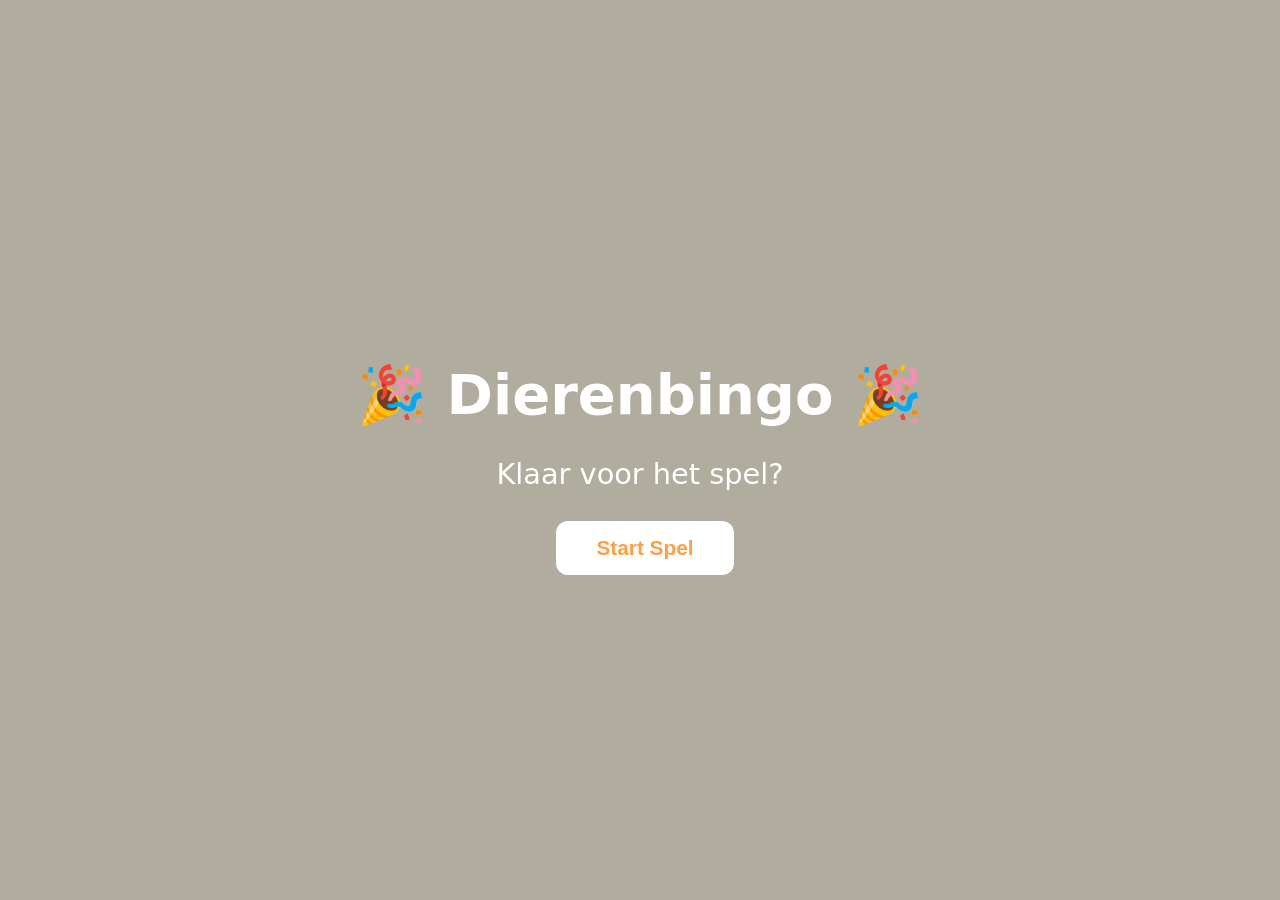
==== index.html @ 0db5ee46 "Add files via upload" ====
<!DOCTYPE html>
<html lang="nl">
<head>
    <meta charset="UTF-8">
    <meta name="viewport" content="width=device-width, initial-scale=1.0">
    <title>Dieren Bingo</title>
    <link rel="stylesheet" href="style.css">
</head>
<body>
    <div id="intro" class="intro">
        <div class="intro-content">
            <h1 class="intro-title">🎉 Dierenbingo 🎉</h1>
            <p class="intro-text">Klaar voor het spel?</p>
            <button id="btn-start" class="intro-btn">Start Spel</button>
        </div>
    </div>
    <div id="app-ui" class="hidden">
        <header>
            <div id="counter">Resterend: 20</div>
            <div class="actions">
                <button id="btn-music-toggle" title="Muziek uit/aan">🔊</button>
                <button id="btn-settings">⚙️ Instellingen</button>
                <button id="btn-bingo">BINGO!</button>
                <button id="btn-print">Print Kaarten</button>
                <button id="btn-reset">Reset Spel</button>
            </div>
        </header>
        <main>
            <section id="history"></section>
            <section id="molen">
                <div id="draw-display">
                    <div id="ball" class="hidden"></div>
                    <div id="result" class="hidden">
                        <img id="result-img" src="" alt="">
                        <h2 id="result-name"></h2>
                    </div>
                </div>
                <button id="btn-draw" autofocus>Trek Dier</button>
            </section>
        </main>
    </div>
    <audio id="bingo-sound" src="sounds/bingo.mp3"></audio>
    <audio id="intro-music" src="sounds/intro-music.mp3" loop autoplay></audio>
    <audio id="background-music" src="sounds/intro-music.mp3" loop></audio>
    
    <!-- Modal: Instellingen -->
    <div id="modal-settings" class="modal hidden">
        <div class="modal-content modal-large">
            <h2>⚙️ Instellingen</h2>
            
            <!-- Geluid Toggle -->
            <div class="setting-group">
                <h3>Geluid</h3>
                <label class="toggle-label">
                    <input type="checkbox" id="setting-sound-enabled" checked>
                    <span>Geluid ingeschakeld</span>
                </label>
            </div>
            
            <!-- Muziek Controls -->
            <div class="setting-group">
                <h3>Achtergrondmuziek</h3>
                <label style="display: block; margin-top: 10px;">Volume: <span id="bg-vol-display">10%</span></label>
                <input type="range" id="setting-bg-volume" min="0" max="100" value="10" style="width: 100%; margin-top: 5px;">
            </div>
            
            <!-- Speech Controls -->
            <div class="setting-group">
                <h3>Spraak</h3>
                <label class="toggle-label">
                    <input type="checkbox" id="setting-speech-enabled" checked>
                    <span>Dieren namen uitspreken</span>
                </label>
                
                <label style="display: block; margin-top: 10px;">Volume: <span id="speech-vol-display">100%</span></label>
                <input type="range" id="setting-speech-volume" min="0" max="100" value="100" style="width: 100%; margin-top: 5px;">
            </div>
            
            <div class="modal-buttons" style="margin-top: 20px;">
                <button class="modal-btn modal-btn-cancel" id="modal-btn-close-settings">Sluiten</button>
            </div>
        </div>
    </div>
    
    <!-- Modal: Spel Hervatten of Nieuw Spel -->
    <div id="modal-resume" class="modal hidden">
        <div class="modal-content">
            <h2>Bingo</h2>
            <p>Je hebt een actieve bingo ronde. Wat wil je doen?</p>
            <div class="modal-buttons">
                <button class="modal-btn modal-btn-confirm" id="modal-btn-resume">Hervatten</button>
                <button class="modal-btn modal-btn-cancel" id="modal-btn-new-game-start">Nieuw Spel</button>
            </div>
        </div>
    </div>
    
    <!-- Modal: Doorspelen? -->
    <div id="modal-bingo" class="modal hidden">
        <div class="modal-content">
            <h2>🎉 BINGO! 🎉</h2>
            <p>Doorspelen?</p>
            <div class="modal-buttons">
                <button class="modal-btn modal-btn-confirm" id="modal-btn-continue">Ja, Doorspelen</button>
                <button class="modal-btn modal-btn-cancel" id="modal-btn-new-game">Nee, Nieuw Spel</button>
            </div>
        </div>
    </div>
    
    <!-- Modal: Spel Resetten? -->
    <div id="modal-reset" class="modal hidden">
        <div class="modal-content">
            <h2>Spel Resetten?</h2>
            <p>Weet je het zeker?</p>
            <div class="modal-buttons">
                <button class="modal-btn modal-btn-confirm" id="modal-btn-reset-yes">Ja, Resetten</button>
                <button class="modal-btn modal-btn-cancel" id="modal-btn-reset-no">Nee, Annuleren</button>
            </div>
        </div>
    </div>
    
    <script src="app.js"></script>
</body>
</html>
---- style.css ----
/* Synopsis: Festive layout, history chips, molen, and print styles. */
:root {
    --bg-color: #fdf6e3;
    --primary: #ff9f43;
    --secondary: #1dd1a1;
    --text: #222f3e;
}

body {
    font-family: system-ui, sans-serif;
    margin: 0;
    padding: 0;
    background-color: var(--bg-color);
    background-image: url('images/bingo-16-9gamewallpaper.png');
    background-size: cover;
    background-position: center;
    background-attachment: fixed;
    color: var(--text);
}

#app-ui {
    max-width: 1000px;
    margin: 20px auto;
    background: rgba(255, 255, 255, 0.92);
    padding: 20px;
    border-radius: 16px;
    box-shadow: 0 8px 16px rgba(0,0,0,0.1);
}

header {
    display: flex;
    justify-content: space-between;
    align-items: center;
    border-bottom: 3px dashed var(--primary);
    padding-bottom: 15px;
    margin-bottom: 20px;
}

#counter {
    font-size: 1.5rem;
    font-weight: bold;
}

button {
    border: none;
    padding: 10px 20px;
    font-size: 1.2rem;
    border-radius: 8px;
    cursor: pointer;
    font-weight: bold;
    color: white;
    margin-left: 10px;
    transition: opacity 0.2s, transform 0.1s;
}

button:hover:not(:disabled) { transform: scale(1.05); }
button:disabled { opacity: 0.5; cursor: not-allowed; }
#btn-draw { background: var(--primary); padding: 15px 30px; font-size: 1.5rem; width: 100%; margin: 0; }
#btn-bingo { background: #ee5253; }
#btn-print { background: var(--secondary); }
#btn-reset { background: #576574; }
#btn-bg-music { background: #8e44ad; }

main {
    display: flex;
    gap: 20px;
}

#history {
    flex: 2;
    display: flex;
    flex-wrap: wrap;
    gap: 10px;
    background: #f1f2f6;
    padding: 15px;
    border-radius: 12px;
    min-height: 150px;
    align-content: flex-start;
}

.chip {
    background: white;
    border: 2px solid var(--primary);
    border-radius: 20px;
    padding: 8px 12px;
    display: flex;
    align-items: center;
    gap: 8px;
    font-weight: bold;
    font-size: 1.1rem;
    color: var(--primary);
    animation: slideIn 0.3s ease-out;
}

.chip-num {
    display: none;
}

.chip-icon {
    font-size: 2rem;
}

@keyframes slideIn {
    0% { transform: scale(0.5); opacity: 0; }
    100% { transform: scale(1); opacity: 1; }
}

#molen {
    flex: 1;
    display: flex;
    flex-direction: column;
    gap: 15px;
}

#draw-display {
    height: 250px;
    background: white;
    border: 4px solid var(--primary);
    border-radius: 50%;
    display: flex;
    justify-content: center;
    align-items: center;
    position: relative;
    overflow: hidden;
}

.hidden { display: none !important; }

#ball {
    width: 60px;
    height: 60px;
    background: radial-gradient(circle, #f1c40f, #e67e22);
    border-radius: 50%;
    box-shadow: 0 4px 12px rgba(0,0,0,0.3);
}

.rolling { animation: roll 1.5s cubic-bezier(0.25, 0.1, 0.25, 1); }

@keyframes roll {
    0% { transform: translate(-100px, -100px) rotate(0deg); opacity: 1; }
    50% { transform: translate(0, 0) rotate(360deg) scale(1.5); opacity: 1; }
    100% { transform: translate(0, 0) rotate(720deg) scale(0); opacity: 0; }
}

#result { text-align: center; animation: popIn 0.3s ease-out; }
#result img { 
    width: 120px; 
    height: 120px;
    filter: drop-shadow(0 0 20px rgba(255, 159, 67, 0.8)) drop-shadow(0 0 40px rgba(29, 209, 161, 0.6));
    animation: glow 1.5s ease-in-out infinite;
}
#result h2 { margin: 10px 0 0 0; font-size: 1.5rem; color: var(--primary); }

@keyframes popIn {
    0% { transform: scale(0); opacity: 0; }
    100% { transform: scale(1); opacity: 1; }
}

@keyframes glow {
    0%, 100% { filter: drop-shadow(0 0 20px rgba(255, 159, 67, 0.8)) drop-shadow(0 0 40px rgba(29, 209, 161, 0.6)); }
    50% { filter: drop-shadow(0 0 30px rgba(255, 159, 67, 1)) drop-shadow(0 0 60px rgba(29, 209, 161, 0.8)); }
}

/* ============ INTRO ============ */
.intro {
    position: fixed;
    top: 0;
    left: 0;
    width: 100%;
    height: 100%;
    background-image: url('images/bingo-16-9HDwallpaper.png');
    background-size: cover;
    background-position: center;
    background-attachment: fixed;
    display: flex;
    justify-content: center;
    align-items: center;
    z-index: 10000;
}

.intro::before {
    content: '';
    position: absolute;
    top: 0;
    left: 0;
    width: 100%;
    height: 100%;
    background: rgba(0, 0, 0, 0.3);
    z-index: -1;
}

.intro-content {
    text-align: center;
    color: white;
    animation: bounceIn 0.8s cubic-bezier(0.68, -0.55, 0.265, 1.55);
    position: relative;
    z-index: 10;
}

.intro-title {
    font-size: 3.5rem;
    margin-bottom: 20px;
    animation: slideUp 0.6s ease-out;
}

.intro-text {
    font-size: 1.8rem;
    margin-bottom: 30px;
    animation: slideUp 0.6s ease-out 0.2s both;
}

.intro-btn {
    font-size: 1.3rem;
    padding: 15px 40px;
    border-radius: 12px;
    border: none;
    background: white;
    color: var(--primary);
    font-weight: bold;
    cursor: pointer;
    animation: slideUp 0.6s ease-out 0.4s both;
    transition: transform 0.2s;
}

.intro-btn:hover {
    transform: scale(1.1);
}

@keyframes slideUp {
    0% { transform: translateY(30px); opacity: 0; }
    100% { transform: translateY(0); opacity: 1; }
}

@keyframes bounceIn {
    0% { transform: scale(0); }
    50% { transform: scale(1.1); }
    100% { transform: scale(1); }
}

@keyframes fadeOut {
    0% { opacity: 1; }
    100% { opacity: 0; }
}

@keyframes fadeOutAudio {
    0% { volume: 1; }
    100% { volume: 0; }
}

/* ============ MODALS ============ */
.modal {
    position: fixed;
    top: 0;
    left: 0;
    width: 100%;
    height: 100%;
    background: rgba(0, 0, 0, 0.5);
    display: flex;
    justify-content: center;
    align-items: center;
    z-index: 5000;
    animation: fadeIn 0.3s ease-out;
}

.modal.hidden {
    display: none;
}

.modal-content {
    background: white;
    padding: 30px 40px;
    border-radius: 16px;
    box-shadow: 0 10px 40px rgba(0,0,0,0.3);
    max-width: 400px;
    text-align: center;
    animation: popIn 0.3s ease-out;
}

.modal-content.modal-large {
    max-width: 500px;
    text-align: left;
}

.modal-content h2 {
    margin: 0 0 20px 0;
    font-size: 1.5rem;
    color: var(--primary);
}

.modal-content p {
    margin: 0 0 25px 0;
    font-size: 1.1rem;
    color: var(--text);
}

.modal-buttons {
    display: flex;
    gap: 10px;
    justify-content: center;
}

.modal-btn {
    padding: 12px 25px;
    font-size: 1rem;
    border-radius: 8px;
    border: none;
    cursor: pointer;
    font-weight: bold;
    transition: transform 0.1s;
}

.modal-btn:hover {
    transform: scale(1.05);
}

.modal-btn-confirm {
    background: var(--primary);
    color: white;
}

.modal-btn-cancel {
    background: #dfe4ea;
    color: var(--text);
}

/* ============ SETTINGS ============ */
.setting-group {
    margin-bottom: 20px;
    padding-bottom: 20px;
    border-bottom: 1px solid #eee;
}

.setting-group h3 {
    margin: 0 0 12px 0;
    color: var(--primary);
    font-size: 1.1rem;
}

.toggle-label {
    display: flex;
    align-items: center;
    gap: 10px;
    cursor: pointer;
    font-weight: 500;
    user-select: none;
}

.toggle-label input[type="checkbox"] {
    width: 20px;
    height: 20px;
    cursor: pointer;
    accent-color: var(--primary);
}

.setting-group label {
    display: block;
    font-size: 0.95rem;
    color: var(--text);
    margin-top: 8px;
}

.setting-group select {
    width: 100%;
    padding: 8px;
    margin-top: 5px;
    font-size: 0.95rem;
    border: 1px solid #dfe4ea;
    border-radius: 6px;
    background: white;
}

/* ============ MUSIC TOGGLE ============ */
#btn-music-toggle {
    background: #8e44ad;
    padding: 10px 15px;
    font-size: 1.3rem;
    min-width: 45px;
    margin-left: 0;
}
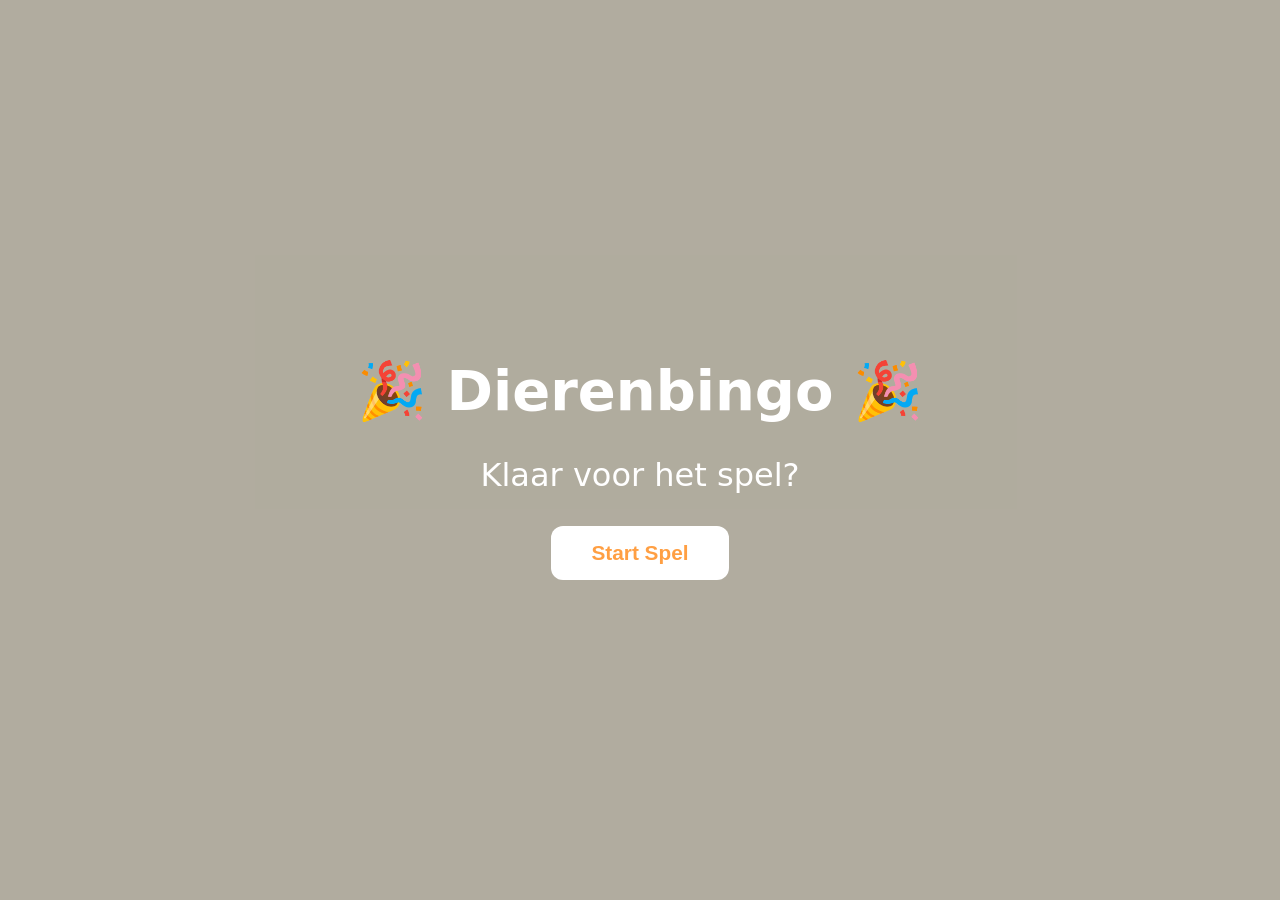
==== commit 3f2e182c: "Updates bingocards" ====
--- a/index.html
+++ b/index.html
@@ -118,6 +118,29 @@
         </div>
     </div>
     
+    <!-- Modal: Bingo Kaarten Afdrukken -->
+    <div id="modal-print-cards" class="modal hidden">
+        <div class="modal-content modal-large" style="max-width: 95vw; max-height: 95vh; display: flex; flex-direction: column;">
+            <h2>🎴 Bingo Kaarten Afdrukken</h2>
+            
+            <div style="display: flex; gap: 1rem; margin-bottom: 1.5rem; flex-wrap: wrap;">
+                <div style="display: flex; gap: 0.5rem; align-items: center;">
+                    <label for="cardCount" style="margin: 0; font-weight: 600;">Aantal kaarten:</label>
+                    <input type="number" id="cardCount" min="4" max="100" value="4" step="4" style="padding: 0.5rem; border: 1px solid #ddd; border-radius: 4px; width: 100px;">
+                </div>
+                <button id="btn-generate-cards" style="background: #ff9f43; color: white; border: none; padding: 0.5rem 1rem; border-radius: 4px; font-weight: 600; cursor: pointer;">Genereer Preview</button>
+                <button id="btn-direct-print" style="background: #1dd1a1; color: white; border: none; padding: 0.5rem 1rem; border-radius: 4px; font-weight: 600; cursor: pointer;">🖨️ Direct Afdrukken</button>
+                <span id="cardStatus" style="margin-left: auto; color: #666; font-size: 0.9rem; align-self: center;"></span>
+            </div>
+            
+            <div id="print-preview" style="flex: 1; overflow-y: auto; border: 1px solid #ddd; border-radius: 4px; background: #f9f9f9; padding: 1rem;"></div>
+            
+            <div class="modal-buttons" style="margin-top: 1rem;">
+                <button class="modal-btn modal-btn-cancel" id="modal-btn-close-cards">Sluiten</button>
+            </div>
+        </div>
+    </div>
+    
     <script src="app.js"></script>
 </body>
 </html>
--- a/style.css
+++ b/style.css
@@ -1,9 +1,28 @@
 /* Synopsis: Festive layout, history chips, molen, and print styles. */
+/* Mobile-first responsive design with adaptive breakpoints */
+
 :root {
     --bg-color: #fdf6e3;
     --primary: #ff9f43;
     --secondary: #1dd1a1;
     --text: #222f3e;
+    
+    /* Responsive spacing */
+    --spacing-xs: clamp(0.5rem, 1.5vw, 0.75rem);
+    --spacing-sm: clamp(0.75rem, 2vw, 1rem);
+    --spacing-md: clamp(1rem, 3vw, 1.5rem);
+    --spacing-lg: clamp(1.5rem, 4vw, 2rem);
+    
+    /* Responsive font sizes */
+    --font-base: clamp(0.875rem, 2.5vw, 1rem);
+    --font-lg: clamp(1rem, 3vw, 1.2rem);
+    --font-xl: clamp(1.2rem, 4vw, 1.5rem);
+    --font-2xl: clamp(1.5rem, 5vw, 2rem);
+    --font-3xl: clamp(2rem, 8vw, 3.5rem);
+}
+
+html {
+    font-size: 16px;
 }
 
 body {
@@ -16,65 +35,112 @@
     background-position: center;
     background-attachment: fixed;
     color: var(--text);
+    font-size: var(--font-base);
 }
 
 #app-ui {
     max-width: 1000px;
-    margin: 20px auto;
+    margin: var(--spacing-sm) auto;
     background: rgba(255, 255, 255, 0.92);
-    padding: 20px;
+    padding: var(--spacing-md);
     border-radius: 16px;
     box-shadow: 0 8px 16px rgba(0,0,0,0.1);
 }
 
 header {
     display: flex;
+    flex-direction: column;
+    gap: var(--spacing-sm);
     justify-content: space-between;
-    align-items: center;
+    align-items: flex-start;
     border-bottom: 3px dashed var(--primary);
-    padding-bottom: 15px;
-    margin-bottom: 20px;
+    padding-bottom: var(--spacing-md);
+    margin-bottom: var(--spacing-md);
 }
 
 #counter {
-    font-size: 1.5rem;
+    font-size: var(--font-lg);
     font-weight: bold;
+    order: -1;
+    width: 100%;
+}
+
+.actions {
+    display: flex;
+    flex-wrap: wrap;
+    gap: var(--spacing-xs);
+    width: 100%;
 }
 
 button {
     border: none;
-    padding: 10px 20px;
-    font-size: 1.2rem;
+    padding: clamp(0.6rem, 2vw, 10px) clamp(0.8rem, 3vw, 20px);
+    font-size: clamp(0.8rem, 2.5vw, 1.2rem);
     border-radius: 8px;
     cursor: pointer;
     font-weight: bold;
     color: white;
-    margin-left: 10px;
     transition: opacity 0.2s, transform 0.1s;
+    flex: 1;
+    min-width: 44px;
+    min-height: 44px;
 }
 
 button:hover:not(:disabled) { transform: scale(1.05); }
 button:disabled { opacity: 0.5; cursor: not-allowed; }
-#btn-draw { background: var(--primary); padding: 15px 30px; font-size: 1.5rem; width: 100%; margin: 0; }
+
+#btn-draw {
+    background: var(--primary);
+    padding: clamp(12px, 3vw, 15px) clamp(20px, 4vw, 30px);
+    font-size: clamp(1rem, 3.5vw, 1.5rem);
+    width: 100%;
+    margin: 0;
+    flex: none;
+}
+
 #btn-bingo { background: #ee5253; }
 #btn-print { background: var(--secondary); }
 #btn-reset { background: #576574; }
 #btn-bg-music { background: #8e44ad; }
 
+@media (min-width: 601px) {
+    header {
+        flex-direction: row;
+        align-items: center;
+        justify-content: space-between;
+    }
+    
+    #counter {
+        font-size: var(--font-xl);
+        order: 0;
+        width: auto;
+    }
+    
+    .actions {
+        width: auto;
+        flex-wrap: nowrap;
+    }
+    
+    button {
+        flex: 0 1 auto;
+    }
+}
+
 main {
     display: flex;
-    gap: 20px;
+    flex-direction: column;
+    gap: var(--spacing-md);
 }
 
 #history {
-    flex: 2;
+    flex: 1;
     display: flex;
     flex-wrap: wrap;
-    gap: 10px;
+    gap: var(--spacing-sm);
     background: #f1f2f6;
-    padding: 15px;
+    padding: var(--spacing-md);
     border-radius: 12px;
-    min-height: 150px;
+    min-height: 120px;
     align-content: flex-start;
 }
 
@@ -82,12 +148,12 @@
     background: white;
     border: 2px solid var(--primary);
     border-radius: 20px;
-    padding: 8px 12px;
+    padding: clamp(0.5rem, 1.5vw, 0.75rem) clamp(0.75rem, 2vw, 1rem);
     display: flex;
     align-items: center;
-    gap: 8px;
+    gap: var(--spacing-xs);
     font-weight: bold;
-    font-size: 1.1rem;
+    font-size: clamp(0.8rem, 2vw, 1.1rem);
     color: var(--primary);
     animation: slideIn 0.3s ease-out;
 }
@@ -97,7 +163,7 @@
 }
 
 .chip-icon {
-    font-size: 2rem;
+    font-size: clamp(1.5rem, 4vw, 2rem);
 }
 
 @keyframes slideIn {
@@ -109,11 +175,29 @@
     flex: 1;
     display: flex;
     flex-direction: column;
-    gap: 15px;
+    gap: var(--spacing-md);
+}
+
+@media (min-width: 601px) {
+    main {
+        flex-direction: row;
+    }
+    
+    #history {
+        flex: 2;
+    }
+    
+    #molen {
+        flex: 1;
+    }
 }
 
 #draw-display {
-    height: 250px;
+    height: clamp(200px, 60vw, 250px);
+    width: 100%;
+    aspect-ratio: 1;
+    max-width: 250px;
+    margin: 0 auto;
     background: white;
     border: 4px solid var(--primary);
     border-radius: 50%;
@@ -127,8 +211,8 @@
 .hidden { display: none !important; }
 
 #ball {
-    width: 60px;
-    height: 60px;
+    width: clamp(40px, 10vw, 60px);
+    height: clamp(40px, 10vw, 60px);
     background: radial-gradient(circle, #f1c40f, #e67e22);
     border-radius: 50%;
     box-shadow: 0 4px 12px rgba(0,0,0,0.3);
@@ -142,14 +226,27 @@
     100% { transform: translate(0, 0) rotate(720deg) scale(0); opacity: 0; }
 }
 
-#result { text-align: center; animation: popIn 0.3s ease-out; }
+#result { 
+    text-align: center; 
+    animation: popIn 0.3s ease-out;
+    display: flex;
+    flex-direction: column;
+    align-items: center;
+    justify-content: center;
+}
+
 #result img { 
-    width: 120px; 
-    height: 120px;
+    width: clamp(80px, 20vw, 120px);
+    height: clamp(80px, 20vw, 120px);
     filter: drop-shadow(0 0 20px rgba(255, 159, 67, 0.8)) drop-shadow(0 0 40px rgba(29, 209, 161, 0.6));
     animation: glow 1.5s ease-in-out infinite;
 }
-#result h2 { margin: 10px 0 0 0; font-size: 1.5rem; color: var(--primary); }
+
+#result h2 { 
+    margin: var(--spacing-sm) 0 0 0;
+    font-size: clamp(1rem, 4vw, 1.5rem);
+    color: var(--primary);
+}
 
 @keyframes popIn {
     0% { transform: scale(0); opacity: 0; }
@@ -195,23 +292,24 @@
     animation: bounceIn 0.8s cubic-bezier(0.68, -0.55, 0.265, 1.55);
     position: relative;
     z-index: 10;
+    padding: var(--spacing-md);
 }
 
 .intro-title {
-    font-size: 3.5rem;
-    margin-bottom: 20px;
+    font-size: var(--font-3xl);
+    margin-bottom: var(--spacing-md);
     animation: slideUp 0.6s ease-out;
 }
 
 .intro-text {
-    font-size: 1.8rem;
-    margin-bottom: 30px;
+    font-size: var(--font-2xl);
+    margin-bottom: var(--spacing-lg);
     animation: slideUp 0.6s ease-out 0.2s both;
 }
 
 .intro-btn {
-    font-size: 1.3rem;
-    padding: 15px 40px;
+    font-size: clamp(1rem, 3vw, 1.3rem);
+    padding: clamp(10px, 2.5vw, 15px) clamp(30px, 5vw, 40px);
     border-radius: 12px;
     border: none;
     background: white;
@@ -220,6 +318,7 @@
     cursor: pointer;
     animation: slideUp 0.6s ease-out 0.4s both;
     transition: transform 0.2s;
+    min-height: 44px;
 }
 
 .intro-btn:hover {
@@ -260,6 +359,7 @@
     align-items: center;
     z-index: 5000;
     animation: fadeIn 0.3s ease-out;
+    padding: var(--spacing-sm);
 }
 
 .modal.hidden {
@@ -268,45 +368,53 @@
 
 .modal-content {
     background: white;
-    padding: 30px 40px;
+    padding: clamp(20px, 4vw, 40px);
     border-radius: 16px;
     box-shadow: 0 10px 40px rgba(0,0,0,0.3);
+    width: 100%;
     max-width: 400px;
     text-align: center;
     animation: popIn 0.3s ease-out;
+    max-height: 90vh;
+    overflow-y: auto;
 }
 
 .modal-content.modal-large {
-    max-width: 500px;
+    max-width: min(95vw, 95vh);
     text-align: left;
+    display: flex;
+    flex-direction: column;
 }
 
 .modal-content h2 {
-    margin: 0 0 20px 0;
-    font-size: 1.5rem;
+    margin: 0 0 var(--spacing-md) 0;
+    font-size: clamp(1.2rem, 4vw, 1.5rem);
     color: var(--primary);
 }
 
 .modal-content p {
-    margin: 0 0 25px 0;
-    font-size: 1.1rem;
+    margin: 0 0 var(--spacing-lg) 0;
+    font-size: clamp(0.95rem, 2.5vw, 1.1rem);
     color: var(--text);
+    line-height: 1.5;
 }
 
 .modal-buttons {
     display: flex;
-    gap: 10px;
+    flex-direction: column;
+    gap: var(--spacing-sm);
     justify-content: center;
 }
 
 .modal-btn {
-    padding: 12px 25px;
-    font-size: 1rem;
+    padding: clamp(10px, 2.5vw, 12px) clamp(20px, 4vw, 25px);
+    font-size: clamp(0.9rem, 2.5vw, 1rem);
     border-radius: 8px;
     border: none;
     cursor: pointer;
     font-weight: bold;
     transition: transform 0.1s;
+    min-height: 44px;
 }
 
 .modal-btn:hover {
@@ -323,26 +431,42 @@
     color: var(--text);
 }
 
+@media (min-width: 601px) {
+    .modal {
+        padding: 0;
+    }
+    
+    .modal-buttons {
+        flex-direction: row;
+    }
+}
+
+@keyframes fadeIn {
+    0% { opacity: 0; }
+    100% { opacity: 1; }
+}
+
 /* ============ SETTINGS ============ */
 .setting-group {
-    margin-bottom: 20px;
-    padding-bottom: 20px;
+    margin-bottom: var(--spacing-md);
+    padding-bottom: var(--spacing-md);
     border-bottom: 1px solid #eee;
 }
 
 .setting-group h3 {
-    margin: 0 0 12px 0;
+    margin: 0 0 var(--spacing-sm) 0;
     color: var(--primary);
-    font-size: 1.1rem;
+    font-size: clamp(1rem, 2.5vw, 1.1rem);
 }
 
 .toggle-label {
     display: flex;
     align-items: center;
-    gap: 10px;
+    gap: var(--spacing-sm);
     cursor: pointer;
     font-weight: 500;
     user-select: none;
+    font-size: clamp(0.9rem, 2vw, 0.95rem);
 }
 
 .toggle-label input[type="checkbox"] {
@@ -350,30 +474,163 @@
     height: 20px;
     cursor: pointer;
     accent-color: var(--primary);
+    flex-shrink: 0;
 }
 
 .setting-group label {
     display: block;
-    font-size: 0.95rem;
+    font-size: clamp(0.85rem, 2vw, 0.95rem);
     color: var(--text);
-    margin-top: 8px;
-}
-
-.setting-group select {
-    width: 100%;
-    padding: 8px;
-    margin-top: 5px;
-    font-size: 0.95rem;
+    margin-top: var(--spacing-sm);
+}
+
+.setting-group select,
+.setting-group input[type="range"] {
+    width: 100%;
+    padding: var(--spacing-xs);
+    margin-top: var(--spacing-xs);
+    font-size: clamp(0.85rem, 2vw, 0.95rem);
     border: 1px solid #dfe4ea;
     border-radius: 6px;
     background: white;
+    box-sizing: border-box;
 }
 
 /* ============ MUSIC TOGGLE ============ */
 #btn-music-toggle {
     background: #8e44ad;
-    padding: 10px 15px;
-    font-size: 1.3rem;
-    min-width: 45px;
-    margin-left: 0;
+    padding: clamp(8px, 2vw, 10px) clamp(12px, 2.5vw, 15px);
+    font-size: clamp(1rem, 3vw, 1.3rem);
+    min-width: 44px;
+    min-height: 44px;
+    flex-shrink: 0;
+}
+
+/* ============ PRINT CARDS MODAL ============ */
+#print-preview {
+    display: grid;
+    grid-template-columns: 1fr;
+    gap: 1.5rem;
+    padding: 1rem;
+}
+
+.print-page {
+    width: 100%;
+    aspect-ratio: 297 / 210;
+    max-width: 900px;
+    margin: 0 auto;
+    background: white;
+    border: 2px solid #333;
+    display: grid;
+    grid-template-columns: 1fr 1fr;
+    grid-template-rows: 1fr 1fr;
+    gap: 8px;
+    padding: 10px;
+    box-sizing: border-box;
+}
+
+.print-card {
+    border: 1px solid #333;
+    background: white;
+    display: grid;
+    grid-template-columns: repeat(4, 1fr);
+    grid-template-rows: repeat(3, 1fr);
+    gap: 2px;
+    padding: 4px;
+    box-sizing: border-box;
+    position: relative;
+}
+
+.print-cell {
+    border: 1px solid #666;
+    display: flex;
+    flex-direction: column;
+    align-items: center;
+    justify-content: center;
+    background: #fdf6e3;
+    padding: 2px;
+    font-size: 10px;
+    font-weight: bold;
+    min-height: 35px;
+}
+
+.print-cell-emoji {
+    font-size: 20px;
+    line-height: 1;
+    margin-bottom: 1px;
+}
+
+.print-cell-text {
+    font-size: 8px;
+    text-align: center;
+    line-height: 1.1;
+}
+
+.print-card-number {
+    position: absolute;
+    top: 1px;
+    right: 2px;
+    font-size: 8px;
+    color: #999;
+    font-weight: bold;
+}
+
+.wildcard-cell {
+    background: #fff3cd;
+}
+
+@media print {
+    #modal-print-cards {
+        position: static;
+        background: white !important;
+        display: block !important;
+        z-index: auto;
+    }
+    
+    .modal {
+        display: none;
+    }
+    
+    .modal-content {
+        padding: 0;
+        max-width: 100%;
+        box-shadow: none;
+        border: none;
+    }
+    
+    .modal-content h2,
+    .modal-content > div:first-of-type,
+    .modal-buttons {
+        display: none !important;
+    }
+    
+    #print-preview {
+        display: grid;
+        grid-template-columns: 1fr;
+        gap: 0;
+        padding: 0;
+        border: none;
+        background: white;
+        overflow: visible;
+        flex: none;
+    }
+    
+    .print-page {
+        width: 100%;
+        height: auto;
+        aspect-ratio: 297 / 210;
+        page-break-after: always;
+        margin: 0;
+        border: none;
+        box-shadow: none;
+    }
+    
+    .print-page:last-child {
+        page-break-after: avoid;
+    }
+    
+    body {
+        margin: 0 !important;
+        padding: 0 !important;
+    }
 }
